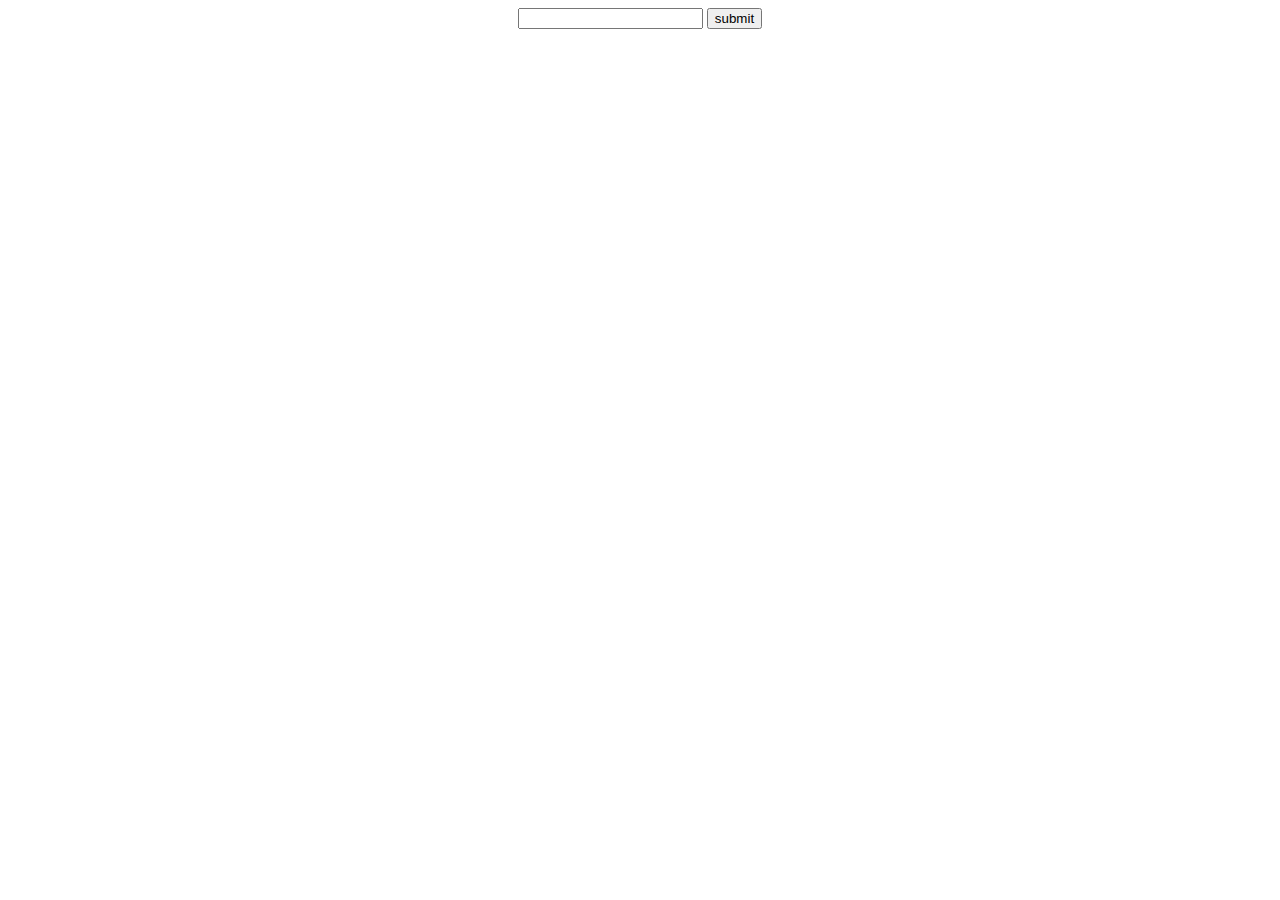
==== index.html @ 38af3d15 "Initial commit" ====
<!DOCTYPE html>
<html lang="en">
<head>
    <meta charset="UTF-8">
    <meta name="viewport" content="width=device-width, initial-scale=1.0">
    <title>Document</title>
</head>
<style>

</style>
<body>
    <header></header>
    <main>
        <center>
            <div class="flex">
                <input type="text" >
                <input type="submit" value="submit">
            </div>
        </center>
    </main>
    <footer></footer>
</body>
</html>
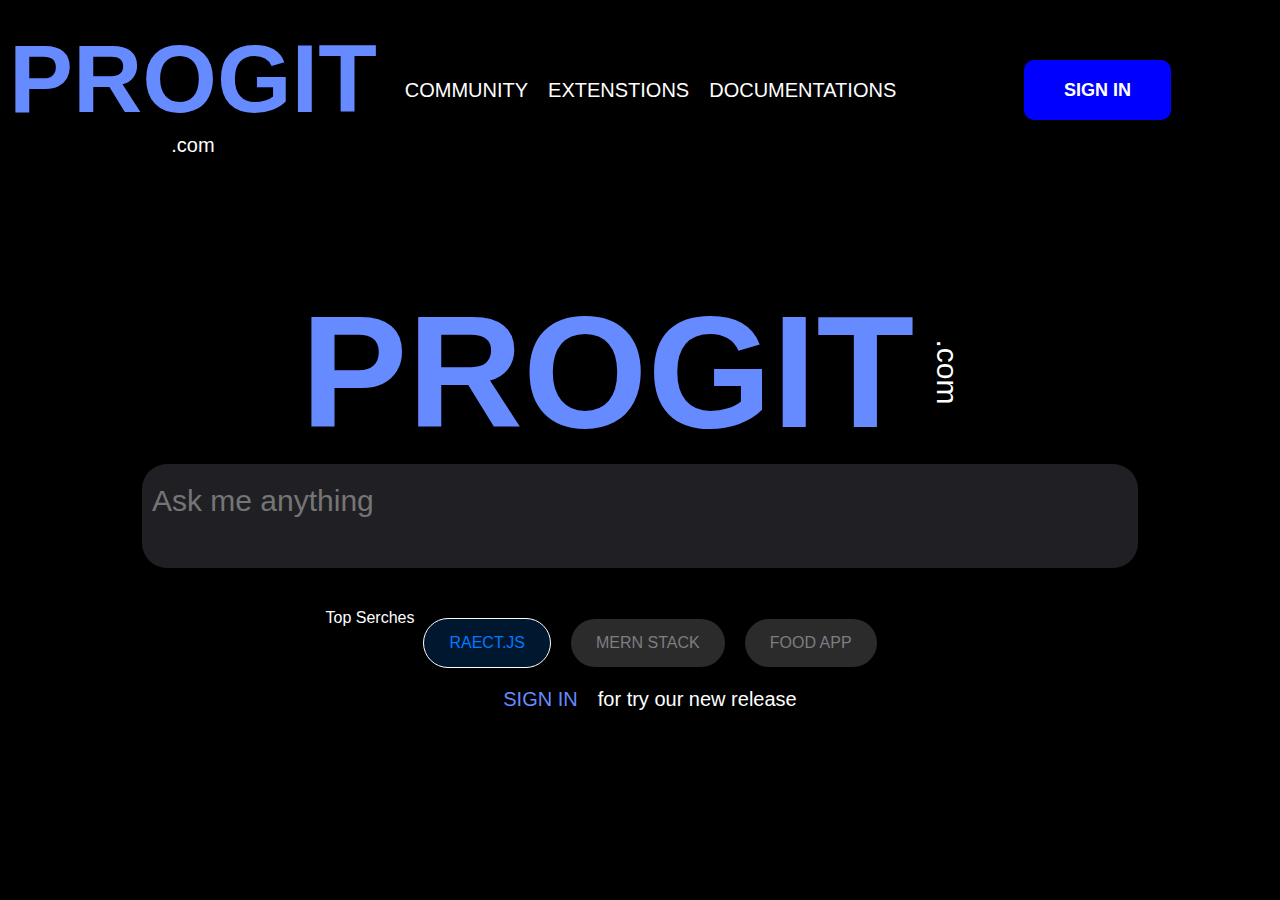
==== commit 3485a995: "updated" ====
--- a/index.html
+++ b/index.html
@@ -1,23 +1,65 @@
 <!DOCTYPE html>
 <html lang="en">
-<head>
-    <meta charset="UTF-8">
-    <meta name="viewport" content="width=device-width, initial-scale=1.0">
-    <title>Document</title>
-</head>
-<style>
+  <head>
+    <meta charset="UTF-8" />
+    <meta name="viewport" content="width=device-width, initial-scale=1.0" />
+    <title>PROJIT</title>
+    <link rel="stylesheet" href="/css/style.css" />
+  </head>
 
-</style>
-<body>
-    <header></header>
+  <body>
+    <header>
+      <div class="brand">
+        <h1 style="color: #668aff;">PROGIT</h1>
+        <span>.com</span>
+      </div>
+      <div class="nav-list">
+        <ul>
+          <li><a href="">community</a></li>
+          <li><a href="">Extenstions</a></li>
+          <li><a href="">Documentations</a></li>
+          <!-- <li></li> -->
+        </ul>
+      </div>
+      <div class="nav-icons">
+        <ul>
+          <li>
+            <img src="/9111152_elements_icon.png" alt="" />
+          </li>
+          <li>
+            <a href="">Sign in</a>
+          </li>
+          <li>
+            <img src="/211751_gear_icon.png" alt="" />
+          </li>
+        </ul>
+      </div>
+    </header>
     <main>
-        <center>
-            <div class="flex">
-                <input type="text" >
-                <input type="submit" value="submit">
-            </div>
+      <section>
+        <center class="main">
+          <div class="name">
+            <h1>PROGIT</h1>
+            <span>.com</span>
+          </div>
+          <div class="my">
+            <div class="serch">
+                <input type="text" placeholder="Ask me anything" />
+              </div>
+              <div class="rec">
+                <span>Top Serches</span>
+                <a style="background: #007bff30; border: solid 1px white; color: #007aff;" href="">raect.js</a>
+                <a href="">MERN stack</a
+                ><a href="">food app</a>
+                <img src="" alt="" />
+              </div>
+              <div class="tag">
+                <a href="">Sign in</a><span>for try our new release</span>
+              </div>
+          </div>
         </center>
+      </section>
     </main>
     <footer></footer>
-</body>
-</html>+  </body>
+</html>
--- a/css/style.css
+++ b/css/style.css
@@ -0,0 +1,145 @@
+*{
+    padding: 0;margin: 0;
+    background: black;
+    color: white;
+    font-family: 'Lucida Sans', 'Lucida Sans Regular', 'Lucida Grande', 'Lucida Sans Unicode', Geneva, Verdana, sans-serif;
+}
+
+header{
+    display: flex;
+    align-items: center;
+    justify-content: space-around;
+    height: 20vh;
+    /* border: solid; */
+}
+.brand{
+    display: flex;
+    align-items: center;
+    justify-content: center;
+    flex-direction: column;
+}
+.brand h1{
+    font-size: 6rem;
+
+}
+.brand span{
+    text-align: center;
+    font-size: 20px;    
+
+}
+.nav-list{
+    display: flex;
+    align-items: center;
+    justify-content: center;
+}
+.nav-list ul{
+    display: flex;
+    align-items: center;
+    justify-content: center;
+}
+.nav-list ul li{
+    margin: 10px;
+    font-size: 20px;
+    text-transform: uppercase;
+    list-style: none;
+}
+a{
+    text-decoration: none;
+}
+.nav-icons{
+    display: flex;
+    align-items: center;
+    justify-content: center;
+}
+.nav-icons ul{
+    display: flex;
+    align-items: center;
+    list-style: none;
+    justify-content: center;
+}
+.nav-icons ul li{
+    margin: 20px;
+}
+.nav-icons img{
+    width: 40px;
+}
+.nav-icons a{
+
+    padding: 20px 40px 20px 40px;
+    background: blue;
+    color: white;
+    border-radius: 10px;
+    text-transform: uppercase;
+    font-weight: 600;
+    font-size: 18px;
+}
+.main{
+    /* border: solid; */
+    margin: 100px;
+}
+.name{
+    display: flex;
+    align-items: center;
+    justify-content: center;
+}
+.name h1{
+    font-size: 10rem;
+    color: #668aff;
+}
+.name span{
+    font-size: 30px;
+    rotate: 90deg;
+}
+.my{
+    display: flex;
+    align-items: center;
+    justify-content: center;
+    flex-direction: column;
+}
+.serch{
+    display: flex;
+    align-items: center;
+    justify-content: center;
+
+}
+.serch input{
+    padding: 20px 600px 50px 10px;
+    background: #202024;
+    border-radius: 25px;
+    border: none;
+    font-size: 30px;
+    position: relative;
+
+}
+.rec{
+    margin: 50px;
+    display: flex;
+    align-items: center;
+    justify-content: center;
+}
+.rec span{
+    position: absolute;
+    margin-right: 540px;
+    margin-bottom: 50px;
+}
+
+.rec a{
+    padding: 15px 25px 15px 25px;
+    text-transform: uppercase;
+    border-radius: 25px;
+    margin-left: 20px;
+    background: #2b2b2c;
+    color: #7d7d82;
+}
+.tag{
+    display: flex;
+    align-items: center;
+    justify-content: space-around;
+    font-size: 20px;
+    margin-top: -50px;
+}
+.tag a{
+    color: #668aff;
+    text-transform: uppercase;
+    margin: 20px;
+}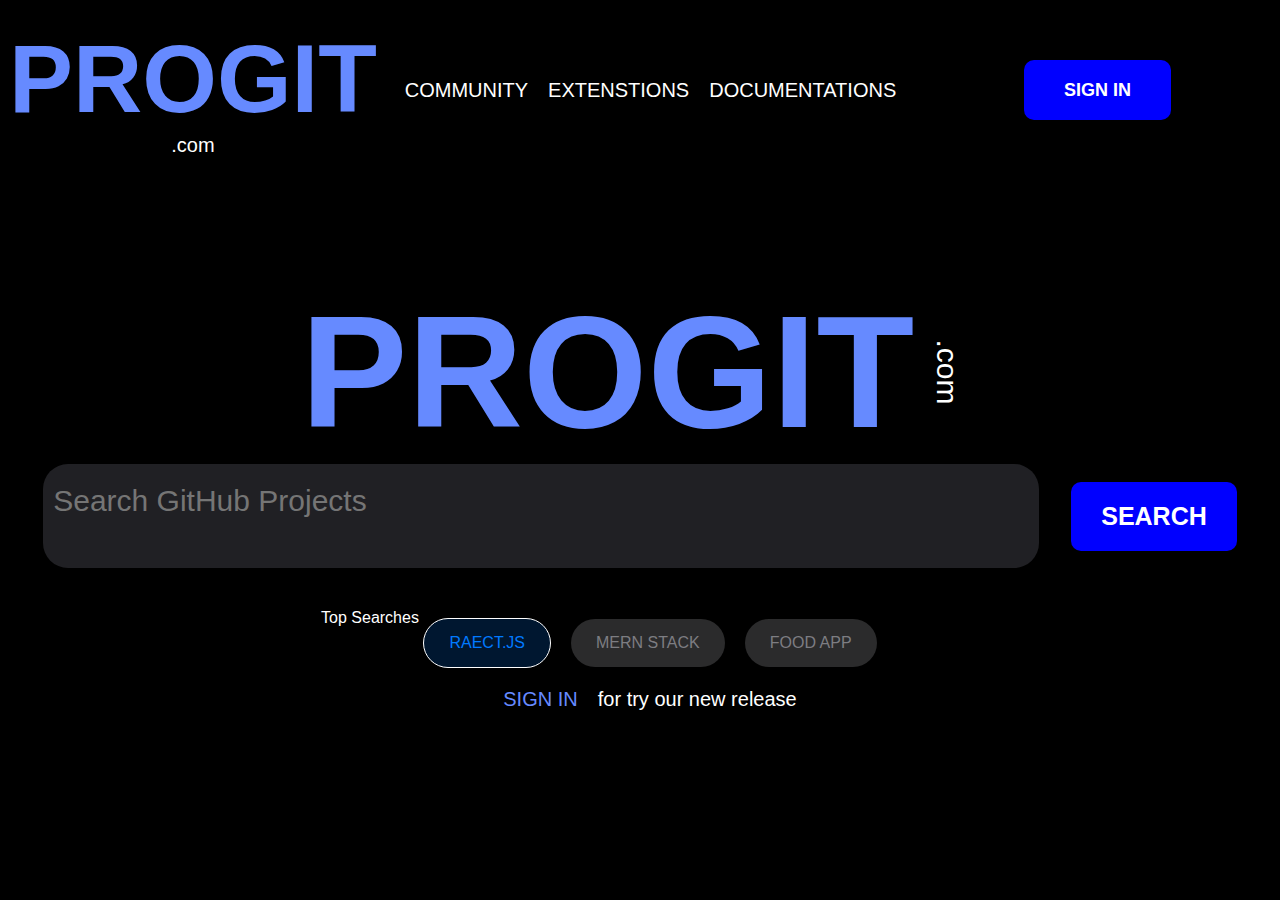
==== commit a8768f3f: "updated(1.0.1)" ====
--- a/index.html
+++ b/index.html
@@ -1,65 +1,85 @@
 <!DOCTYPE html>
 <html lang="en">
-  <head>
-    <meta charset="UTF-8" />
-    <meta name="viewport" content="width=device-width, initial-scale=1.0" />
-    <title>PROJIT</title>
-    <link rel="stylesheet" href="/css/style.css" />
-  </head>
 
-  <body>
-    <header>
-      <div class="brand">
-        <h1 style="color: #668aff;">PROGIT</h1>
-        <span>.com</span>
-      </div>
-      <div class="nav-list">
-        <ul>
-          <li><a href="">community</a></li>
-          <li><a href="">Extenstions</a></li>
-          <li><a href="">Documentations</a></li>
-          <!-- <li></li> -->
-        </ul>
-      </div>
-      <div class="nav-icons">
-        <ul>
-          <li>
-            <img src="/9111152_elements_icon.png" alt="" />
-          </li>
-          <li>
-            <a href="">Sign in</a>
-          </li>
-          <li>
-            <img src="/211751_gear_icon.png" alt="" />
-          </li>
-        </ul>
-      </div>
-    </header>
-    <main>
-      <section>
-        <center class="main">
-          <div class="name">
-            <h1>PROGIT</h1>
-            <span>.com</span>
+<head>
+  <meta charset="UTF-8" />
+  <meta name="viewport" content="width=device-width, initial-scale=1.0" />
+  <title>PROJIT</title>
+  <link rel="stylesheet" href="./css/style.css" />
+</head>
+
+<body>
+  <header>
+    <div class="brand">
+      <h1 style="color: #668aff">PROGIT</h1>
+      <span>.com</span>
+    </div>
+    <div class="nav-list">
+      <ul>
+        <li><a href="">community</a></li>
+        <li><a href="">Extenstions</a></li>
+        <li><a href="">Documentations</a></li>
+        <!-- <li></li> -->
+      </ul>
+    </div>
+    <div class="nav-icons">
+      <ul>
+        <li>
+          <img src="/9111152_elements_icon.png" alt="" />
+        </li>
+        <li>
+          <a href="">Sign in</a>
+        </li>
+        <li>
+          <img src="/211751_gear_icon.png" alt="" />
+        </li>
+      </ul>
+    </div>
+  </header>
+  <main>
+    <section>
+      <center class="main">
+        <div class="name">
+          <h1>PROGIT</h1>
+          <span>.com</span>
+        </div>
+        <div class="my">
+          <div class="serch">
+            <input type="text" id="searchInput" onkeydown="handleKeyDown(event)" placeholder="Search GitHub Projects">
+            <button onclick="searchGitHub()">Search</button>
+
           </div>
-          <div class="my">
-            <div class="serch">
-                <input type="text" placeholder="Ask me anything" />
-              </div>
-              <div class="rec">
-                <span>Top Serches</span>
-                <a style="background: #007bff30; border: solid 1px white; color: #007aff;" href="">raect.js</a>
-                <a href="">MERN stack</a
-                ><a href="">food app</a>
-                <img src="" alt="" />
-              </div>
-              <div class="tag">
-                <a href="">Sign in</a><span>for try our new release</span>
-              </div>
+          <div class="rec">
+            <span>Top Searches</span>
+            <a style="
+                  background: #007bff30;
+                  border: solid 1px white;
+                  color: #007aff;
+                " href="">raect.js</a>
+            <a href="">MERN stack</a><a href="">food app</a>
+            <img src="" alt="" />
           </div>
-        </center>
-      </section>
-    </main>
-    <footer></footer>
-  </body>
-</html>
+          <div class="tag">
+            <a href="">Sign in</a><span>for try our new release</span>
+          </div>
+        </div>
+      </center>
+    </section>
+  </main>
+  <footer></footer>
+  <script>
+        function handleKeyDown(event) {
+      if (event.key === 'Enter') {
+        searchGitHub();
+      }
+    }
+          function searchGitHub() {
+        const query = document.getElementById('searchInput').value;
+        const url = `results.html?q=${encodeURIComponent(query)}`;
+        window.location.href = url;
+      }
+
+  </script>
+</body>
+
+</html>--- a/css/style.css
+++ b/css/style.css
@@ -142,4 +142,52 @@
     color: #668aff;
     text-transform: uppercase;
     margin: 20px;
+}
+button{
+    padding: 20px 30px 20px 30px;
+    background: blue;
+    border: none;
+    text-transform: uppercase;
+    font-size: 25px;
+    border-radius: 10px;
+    font-weight: 600;
+    margin-left: 2rem;
+
+
+}
+button:hover{
+    cursor: pointer;
+    background: rgb(0, 0, 129);
+    color: rgb(205, 204, 204);
+
+}
+
+/* result page css */
+
+#results{
+    margin: 50px;
+    display: flex;
+    flex-direction: column;
+}
+#results h2{
+
+    text-transform: uppercase;
+    margin-bottom: 2rcap;
+}
+#results p{
+    margin-bottom: 40px;
+    font-size: 20px;
+    width: 40%;
+    color: #7d7d82;
+}
+#results a{
+    font-size: larger;
+    color: #668aff;
+}
+
+#results hr{
+    margin-bottom: 40px;
+    height: 4px;  
+    background-color: #2b2b2c;  
+    border: none;  
 }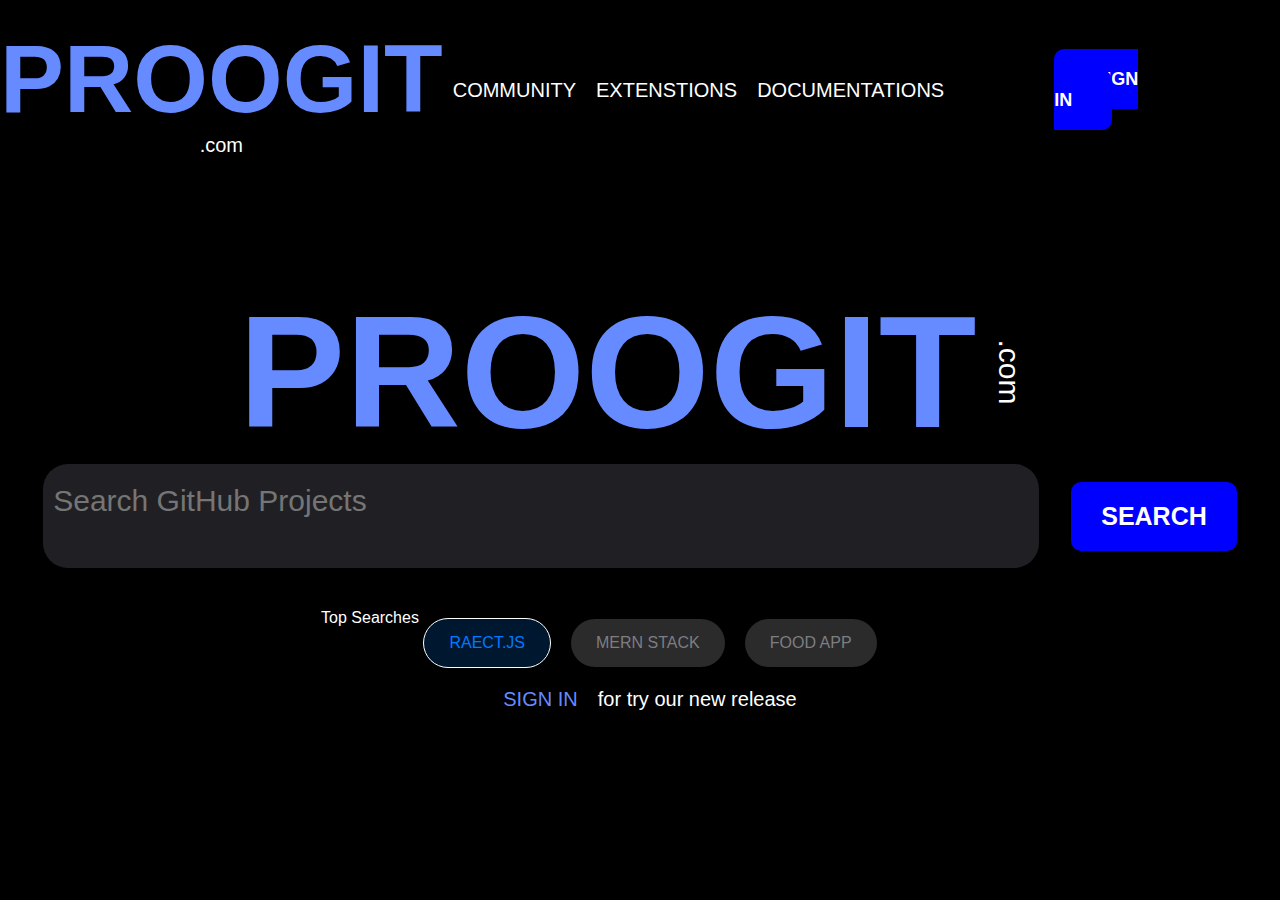
==== commit 34dd06a9: "NAME UPDATED" ====
--- a/index.html
+++ b/index.html
@@ -11,7 +11,7 @@
 <body>
   <header>
     <div class="brand">
-      <h1 style="color: #668aff">PROGIT</h1>
+      <h1 style="color: #668aff">PROOGIT</h1>
       <span>.com</span>
     </div>
     <div class="nav-list">
@@ -40,7 +40,7 @@
     <section>
       <center class="main">
         <div class="name">
-          <h1>PROGIT</h1>
+          <h1>PROOGIT</h1>
           <span>.com</span>
         </div>
         <div class="my">
